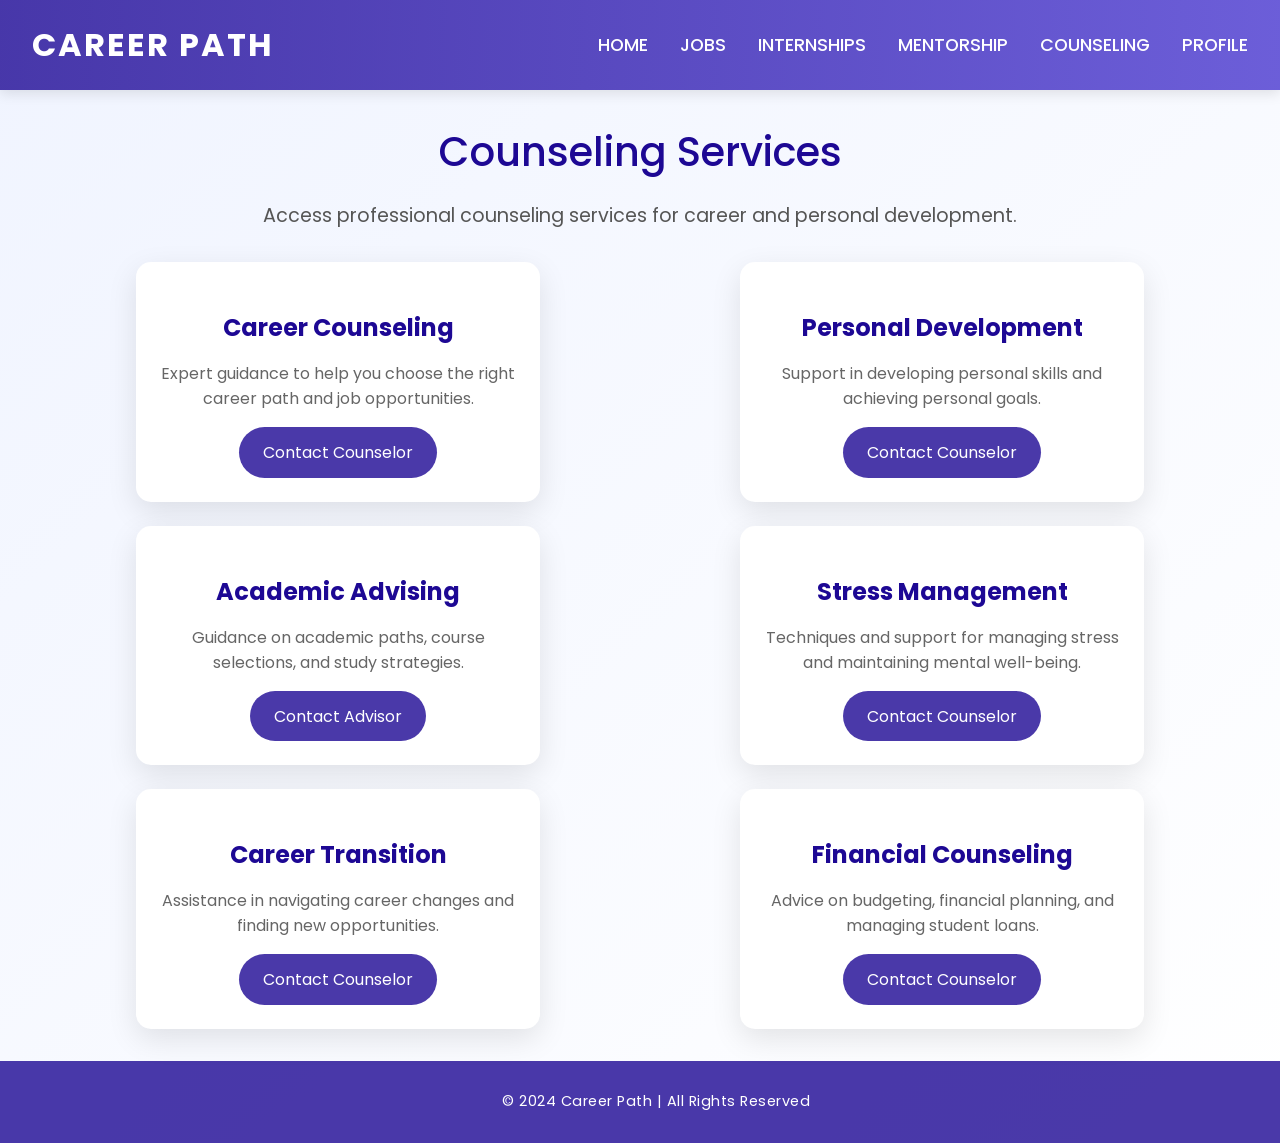
==== counseling.html @ f7b7cfce "Add files via upload" ====
<!DOCTYPE html>
<html lang="en">
<head>
    <meta charset="UTF-8">
    <meta name="viewport" content="width=device-width, initial-scale=1.0">
    <title>Counseling Services</title>
    <link rel="stylesheet" href="styles.css">
    <link href="https://fonts.googleapis.com/css2?family=Poppins:wght@300;500;700&display=swap" rel="stylesheet">
</head>
<body>
    <div class="navbar">
        <div class="logo">Career Path</div>
        <ul>
            <li><a href="index.html">Home</a></li>
            <li><a href="job.html">Jobs</a></li>
            <li><a href="internships.html">Internships</a></li>
            <li><a href="mentorship.html">Mentorship</a></li>
            <li><a href="counseling.html">Counseling</a></li>
            <li><a href="profile.html">Profile</a></li>
        </ul>
    </div>

    <div class="counseling-container">
        <div class="header">
            <h1>Counseling Services</h1>
            <p>Access professional counseling services for career and personal development.</p>
        </div>

        <div class="counseling-list">
            <div class="counseling-card">
                <h3>Career Counseling</h3>
                <p>Expert guidance to help you choose the right career path and job opportunities.</p>
                <a href="#" class="apply-button">Contact Counselor</a>
            </div>
            <div class="counseling-card">
                <h3>Personal Development</h3>
                <p>Support in developing personal skills and achieving personal goals.</p>
                <a href="#" class="apply-button">Contact Counselor</a>
            </div>
            <div class="counseling-card">
                <h3>Academic Advising</h3>
                <p>Guidance on academic paths, course selections, and study strategies.</p>
                <a href="#" class="apply-button">Contact Advisor</a>
            </div>
            <div class="counseling-card">
                <h3>Stress Management</h3>
                <p>Techniques and support for managing stress and maintaining mental well-being.</p>
                <a href="#" class="apply-button">Contact Counselor</a>
            </div>
            <div class="counseling-card">
                <h3>Career Transition</h3>
                <p>Assistance in navigating career changes and finding new opportunities.</p>
                <a href="#" class="apply-button">Contact Counselor</a>
            </div>
            <div class="counseling-card">
                <h3>Financial Counseling</h3>
                <p>Advice on budgeting, financial planning, and managing student loans.</p>
                <a href="#" class="apply-button">Contact Counselor</a>
            </div>
        </div>
    </div>

    <div class="footer">
        <p>&copy; 2024 Career Path | All Rights Reserved</p>
    </div>

    <script src="scripts.js"></script>
</body>
</html>
---- styles.css ----
/* General styles */
body {
    font-family: 'Poppins', sans-serif;
    background: linear-gradient(to bottom right, #f0f4ff, #ffffff);
    margin: 0;
    padding: 0;
}
/* Navbar */
.navbar {
    background: linear-gradient(90deg, rgba(29, 8, 148, 0.8) 0%, rgba(73, 55, 207, 0.8) 100%);
    color: white;
    padding: 1rem 2rem;
    display: flex;
    justify-content: space-between;
    align-items: center;
    position: static;
    top: 0;
    z-index: 1000;
    box-shadow: 0 4px 12px rgba(0, 0, 0, 0.1);
    transition: background 0.3s ease;
}

.navbar .logo {
    font-size: 2rem;
    font-weight: 700;
    letter-spacing: 2px;
    text-transform: uppercase;
    color: #ffffff;
}

.navbar ul {
    list-style: none;
    display: flex;
    gap: 2rem;
}

.navbar ul li {
    position: relative;
}

.navbar ul li a {
    color: white;
    text-decoration: none;
    font-size: 1.1rem;
    font-weight: 500;
    text-transform: uppercase;
    padding: 0.5rem 0;
    position: relative;
    transition: color 0.3s ease;
}

.navbar ul li a:hover {
    color: #f1c40f;
}

.navbar ul li a::before {
    content: '';
    position: absolute;
    width: 0;
    height: 3px;
    bottom: 0;
    left: 0;
    background-color: #f1c40f;
    visibility: hidden;
    transition: all 0.3s ease-in-out;
}

.navbar ul li a:hover::before {
    visibility: visible;
    width: 100%;
}

.navbar ul li a::after {
    content: '';
    position: absolute;
    width: 0;
    height: 3px;
    top: 0;
    right: 0;
    background-color: #f1c40f;
    visibility: hidden;
    transition: all 0.3s ease-in-out;
}

.navbar ul li a:hover::after {
    visibility: visible;
    width: 100%;
}

@media screen and (max-width: 768px) {
    .navbar {
        flex-direction: column;
        align-items: flex-start;
    }

    .navbar ul {
        flex-direction: column;
        width: 100%;
        gap: 1rem;
        margin-top: 1rem;
    }

    .navbar ul li {
        width: 100%;
    }

    .navbar ul li a {
        width: 100%;
        padding: 1rem;
        text-align: left;
    }
}

/* Dashboard container */
.dashboard-container {
    margin: 2rem 3rem;
    text-align: center;
}

.welcome h1 {
    color: #1d0894;
    font-size: 2.5rem;
    font-weight: 500;
    margin-bottom: 0.5rem;
}

.welcome p {
    font-size: 1.2rem;
    color: #555;
}

.section {
    display: flex;
    justify-content: space-around;
    margin-top: 2.5rem;
}

.card {
    background-color: white;
    border-radius: 15px;
    box-shadow: 0 10px 30px rgba(0, 0, 0, 0.1);
    width: 28%;
    padding: 2rem;
    text-align: center;
    transition: transform 0.3s ease;
}

.card:hover {
    transform: translateY(-10px);
}

.card h3 {
    color: #1d0894;
    font-size: 1.7rem;
    margin-bottom: 1rem;
}

.card p {
    font-size: 1rem;
    color: #666;
    margin-bottom: 1.5rem;
}

.card button {
    background-color: rgba(29, 8, 148, 0.8);
    color: white;
    border: none;
    padding: 0.8rem 2rem;
    font-size: 1rem;
    border-radius: 30px;
    cursor: pointer;
    transition: background-color 0.3s ease, box-shadow 0.3s ease;
}

.card button:hover {
    background-color: #160673;
    box-shadow: 0 8px 20px rgba(29, 8, 148, 0.5);
}
.card a {
    color: white;
    font-size: 1rem;
    text-decoration: none;
}
/* Footer */
.footer {
    background-color: rgba(29, 8, 148, 0.8);
    color: white;
    text-align: center;
    padding: 1rem;
    position: static;
    bottom: 0;
    width: 100%;
    font-size: 0.9rem;
    letter-spacing: 0.5px;
}


/* Job Opportunities Page */

.job-container {
    margin: 2rem 3rem;
    text-align: center;
}

.header h1 {
    color: #1d0894;
    font-size: 2.5rem;
    font-weight: 500;
    margin-bottom: 0.5rem;
}

.header p {
    font-size: 1.2rem;
    color: #555;
}

.job-list {
    display: flex;
    flex-wrap: wrap;
    justify-content: space-around;
    gap: 1.5rem;
    margin-top: 2rem;
}

.job-card {
    background-color: white;
    border-radius: 15px;
    box-shadow: 0 10px 30px rgba(0, 0, 0, 0.1);
    width: 30%;
    padding: 1.5rem;
    text-align: center;
    transition: transform 0.3s ease;
}

.job-card:hover {
    transform: translateY(-10px);
}

.job-card h3 {
    color: #1d0894;
    font-size: 1.5rem;
    margin-bottom: 0.5rem;
}

.job-card p {
    font-size: 1rem;
    color: #666;
    margin-bottom: 1rem;
}

.apply-button {
    display: inline-block;
    background-color: rgba(29, 8, 148, 0.8);
    color: white;
    text-decoration: none;
    padding: 0.8rem 1.5rem;
    border-radius: 30px;
    font-size: 1rem;
    transition: background-color 0.3s ease, box-shadow 0.3s ease;
}

.apply-button:hover {
    background-color: #160673;
    box-shadow: 0 8px 20px rgba(29, 8, 148, 0.5);
}

/* Internships Page */

.internship-container {
    margin: 2rem 3rem;
    text-align: center;
}

.header h1 {
    color: #1d0894;
    font-size: 2.5rem;
    font-weight: 500;
    margin-bottom: 0.5rem;
}

.header p {
    font-size: 1.2rem;
    color: #555;
}

.internship-list {
    display: flex;
    flex-wrap: wrap;
    justify-content: space-around;
    gap: 1.5rem;
    margin-top: 2rem;
}

.internship-card {
    background-color: white;
    border-radius: 15px;
    box-shadow: 0 10px 30px rgba(0, 0, 0, 0.1);
    width: 30%;
    padding: 1.5rem;
    text-align: center;
    transition: transform 0.3s ease;
}

.internship-card:hover {
    transform: translateY(-10px);
}

.internship-card h3 {
    color: #1d0894;
    font-size: 1.5rem;
    margin-bottom: 0.5rem;
}

.internship-card p {
    font-size: 1rem;
    color: #666;
    margin-bottom: 1rem;
}

.apply-button {
    display: inline-block;
    background-color: rgba(29, 8, 148, 0.8);
    color: white;
    text-decoration: none;
    padding: 0.8rem 1.5rem;
    border-radius: 30px;
    font-size: 1rem;
    transition: background-color 0.3s ease, box-shadow 0.3s ease;
}

.apply-button:hover {
    background-color: #160673;
    box-shadow: 0 8px 20px rgba(29, 8, 148, 0.5);
}

/* Mentorship Page */

.mentorship-container {
    margin: 2rem 3rem;
    text-align: center;
}

.header h1 {
    color: #1d0894;
    font-size: 2.5rem;
    font-weight: 500;
    margin-bottom: 0.5rem;
}

.header p {
    font-size: 1.2rem;
    color: #555;
}

.mentorship-list {
    display: flex;
    flex-wrap: wrap;
    justify-content: space-around;
    gap: 1.5rem;
    margin-top: 2rem;
}

.mentorship-card {
    background-color: white;
    border-radius: 15px;
    box-shadow: 0 10px 30px rgba(0, 0, 0, 0.1);
    width: 30%;
    padding: 1.5rem;
    text-align: center;
    transition: transform 0.3s ease;
}

.mentorship-card:hover {
    transform: translateY(-10px);
}

.mentorship-card h3 {
    color: #1d0894;
    font-size: 1.5rem;
    margin-bottom: 0.5rem;
}

.mentorship-card p {
    font-size: 1rem;
    color: #666;
    margin-bottom: 1rem;
}

.apply-button {
    display: inline-block;
    background-color: rgba(29, 8, 148, 0.8);
    color: white;
    text-decoration: none;
    padding: 0.8rem 1.5rem;
    border-radius: 30px;
    font-size: 1rem;
    transition: background-color 0.3s ease, box-shadow 0.3s ease;
}

.apply-button:hover {
    background-color: #160673;
    box-shadow: 0 8px 20px rgba(29, 8, 148, 0.5);
}

/* Counseling Page */

.counseling-container {
    margin: 2rem 3rem;
    text-align: center;
}

.header h1 {
    color: #1d0894;
    font-size: 2.5rem;
    font-weight: 500;
    margin-bottom: 0.5rem;
}

.header p {
    font-size: 1.2rem;
    color: #555;
}

.counseling-list {
    display: flex;
    flex-wrap: wrap;
    justify-content: space-around;
    gap: 1.5rem;
    margin-top: 2rem;
}

.counseling-card {
    background-color: white;
    border-radius: 15px;
    box-shadow: 0 10px 30px rgba(0, 0, 0, 0.1);
    width: 30%;
    padding: 1.5rem;
    text-align: center;
    transition: transform 0.3s ease;
}

.counseling-card:hover {
    transform: translateY(-10px);
}

.counseling-card h3 {
    color: #1d0894;
    font-size: 1.5rem;
    margin-bottom: 0.5rem;
}

.counseling-card p {
    font-size: 1rem;
    color: #666;
    margin-bottom: 1rem;
}

.apply-button {
    display: inline-block;
    background-color: rgba(29, 8, 148, 0.8);
    color: white;
    text-decoration: none;
    padding: 0.8rem 1.5rem;
    border-radius: 30px;
    font-size: 1rem;
    transition: background-color 0.3s ease, box-shadow 0.3s ease;
}

.apply-button:hover {
    background-color: #160673;
    box-shadow: 0 8px 20px rgba(29, 8, 148, 0.5);
}

/* Profile Page Styles */

.profile-container {
    margin: 2rem 3rem;
    color: #1d0894;
}

.profile-header {
    display: flex;
    align-items: center;
    margin-bottom: 2rem;
}

.profile-picture {
    flex: 1;
    text-align: center;
}

.profile-picture img {
    width: 150px;
    height: 150px;
    border-radius: 50%;
    border: 3px solid #1d0894;
    object-fit: cover;
}

.profile-info {
    flex: 3;
    margin-left: 2rem;
}

.profile-info h1 {
    font-size: 2rem;
    margin-bottom: 0.5rem;
}

.profile-info p {
    font-size: 1.2rem;
    color: #555;
    margin-bottom: 1rem;
}

.profile-stats {
    display: flex;
    justify-content: center; 
    margin-bottom: 1rem; 
    font-size: 0.9rem; 
}

.profile-stats span {
    font-size: 1rem; 
    color: #666;
    margin: 0 0.5rem; 
}

.posts {
    display: flex;
    flex-wrap: wrap;
    justify-content: center;
    gap: 0.5rem; 
}

.post {
    background-color: white;
    border-radius: 15px;
    box-shadow: 0 10px 30px rgba(0, 0, 0, 0.1);
    width: 300px;
    padding: 1rem;
    text-align: center;
}

.post img {
    width: 100%;
    height: auto;
    border-radius: 10px;
    margin-bottom: 0.5rem;
}

.post p {
    font-size: 1rem;
    color: #666;
    margin: 0;
}

.edit-button {
    background-color: rgba(29, 8, 148, 0.8);
    color: white;
    border: none;
    padding: 0.8rem 2rem;
    font-size: 1rem;
    border-radius: 30px;
    cursor: pointer;
    transition: background-color 0.3s ease, box-shadow 0.3s ease;
    margin-top: 1rem; 
}

.edit-button:hover {
    background-color: #160673;
    box-shadow: 0 8px 20px rgba(29, 8, 148, 0.5);
}

.profile-content h2 {
    font-size: 1.8rem;
    margin-bottom: 1rem;
    align-content: end;
}

/* Responsive Design */
@media screen and (max-width: 1024px) {
    .profile-header {
        flex-direction: column;
        align-items: center;
    }

    .profile-info {
        margin-left: 0;
        text-align: center;
    }
}

@media screen and (max-width: 768px) {
    .posts {
        flex-direction: column;
        align-items: center;
    }

    .post {
        width: 90%;
    }
}

@media screen and (max-width: 1024px) {
    .counseling-card {
        width: 45%;
    }
}

@media screen and (max-width: 768px) {
    .counseling-card {
        width: 90%;
    }
}

@media screen and (max-width: 1024px) {
    .mentorship-card {
        width: 45%;
    }
}

@media screen and (max-width: 768px) {
    .mentorship-card {
        width: 90%;
    }
}

@media screen and (max-width: 1024px) {
    .internship-card {
        width: 45%;
    }
}

@media screen and (max-width: 768px) {
    .internship-card {
        width: 90%;
    }
}

@media screen and (max-width: 1024px) {
    .job-card {
        width: 45%;
    }
}

@media screen and (max-width: 768px) {
    .job-card {
        width: 90%;
    }
}

@media screen and (max-width: 1024px) {
    .section {
        flex-direction: column;
    }

    .card {
        width: 80%;
        margin-bottom: 2rem;
    }

    .navbar ul {
        flex-direction: column;
        align-items: center;
    }
}

@media screen and (max-width: 768px) {
    .dashboard-container {
        margin: 1rem;
    }

    .navbar ul {
        gap: 1rem;
    }

    .welcome h1 {
        font-size: 2rem;
    }
}
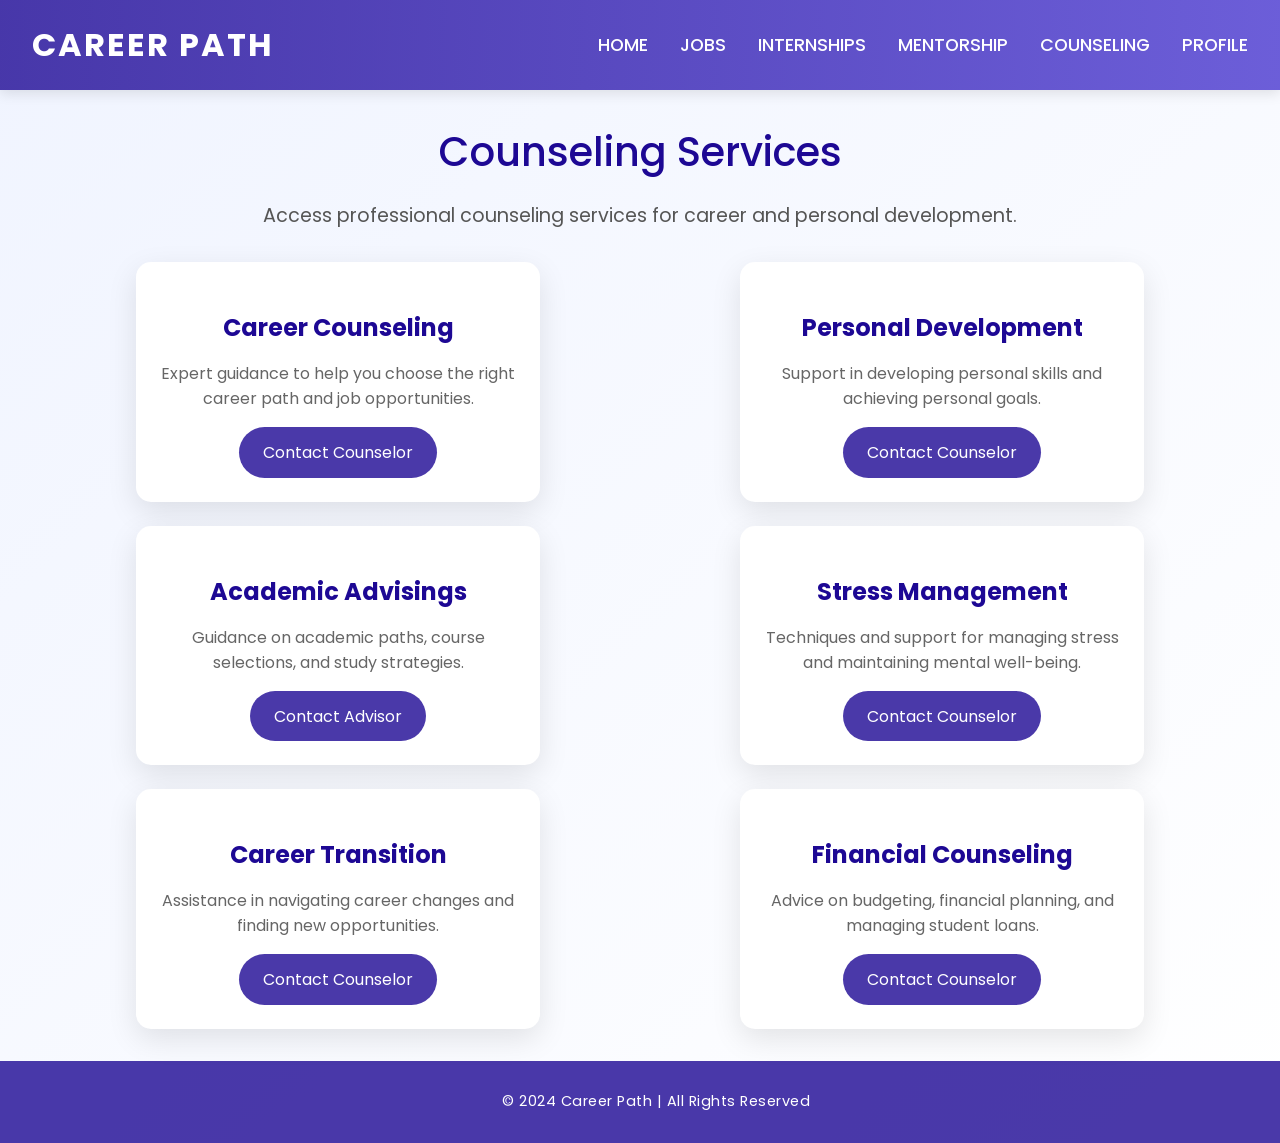
==== commit 9ec2efc5: "Update counseling.html" ====
--- a/counseling.html
+++ b/counseling.html
@@ -38,7 +38,7 @@
                 <a href="#" class="apply-button">Contact Counselor</a>
             </div>
             <div class="counseling-card">
-                <h3>Academic Advising</h3>
+                <h3>Academic Advisings</h3>
                 <p>Guidance on academic paths, course selections, and study strategies.</p>
                 <a href="#" class="apply-button">Contact Advisor</a>
             </div>
@@ -67,3 +67,4 @@
     <script src="scripts.js"></script>
 </body>
 </html>
+
